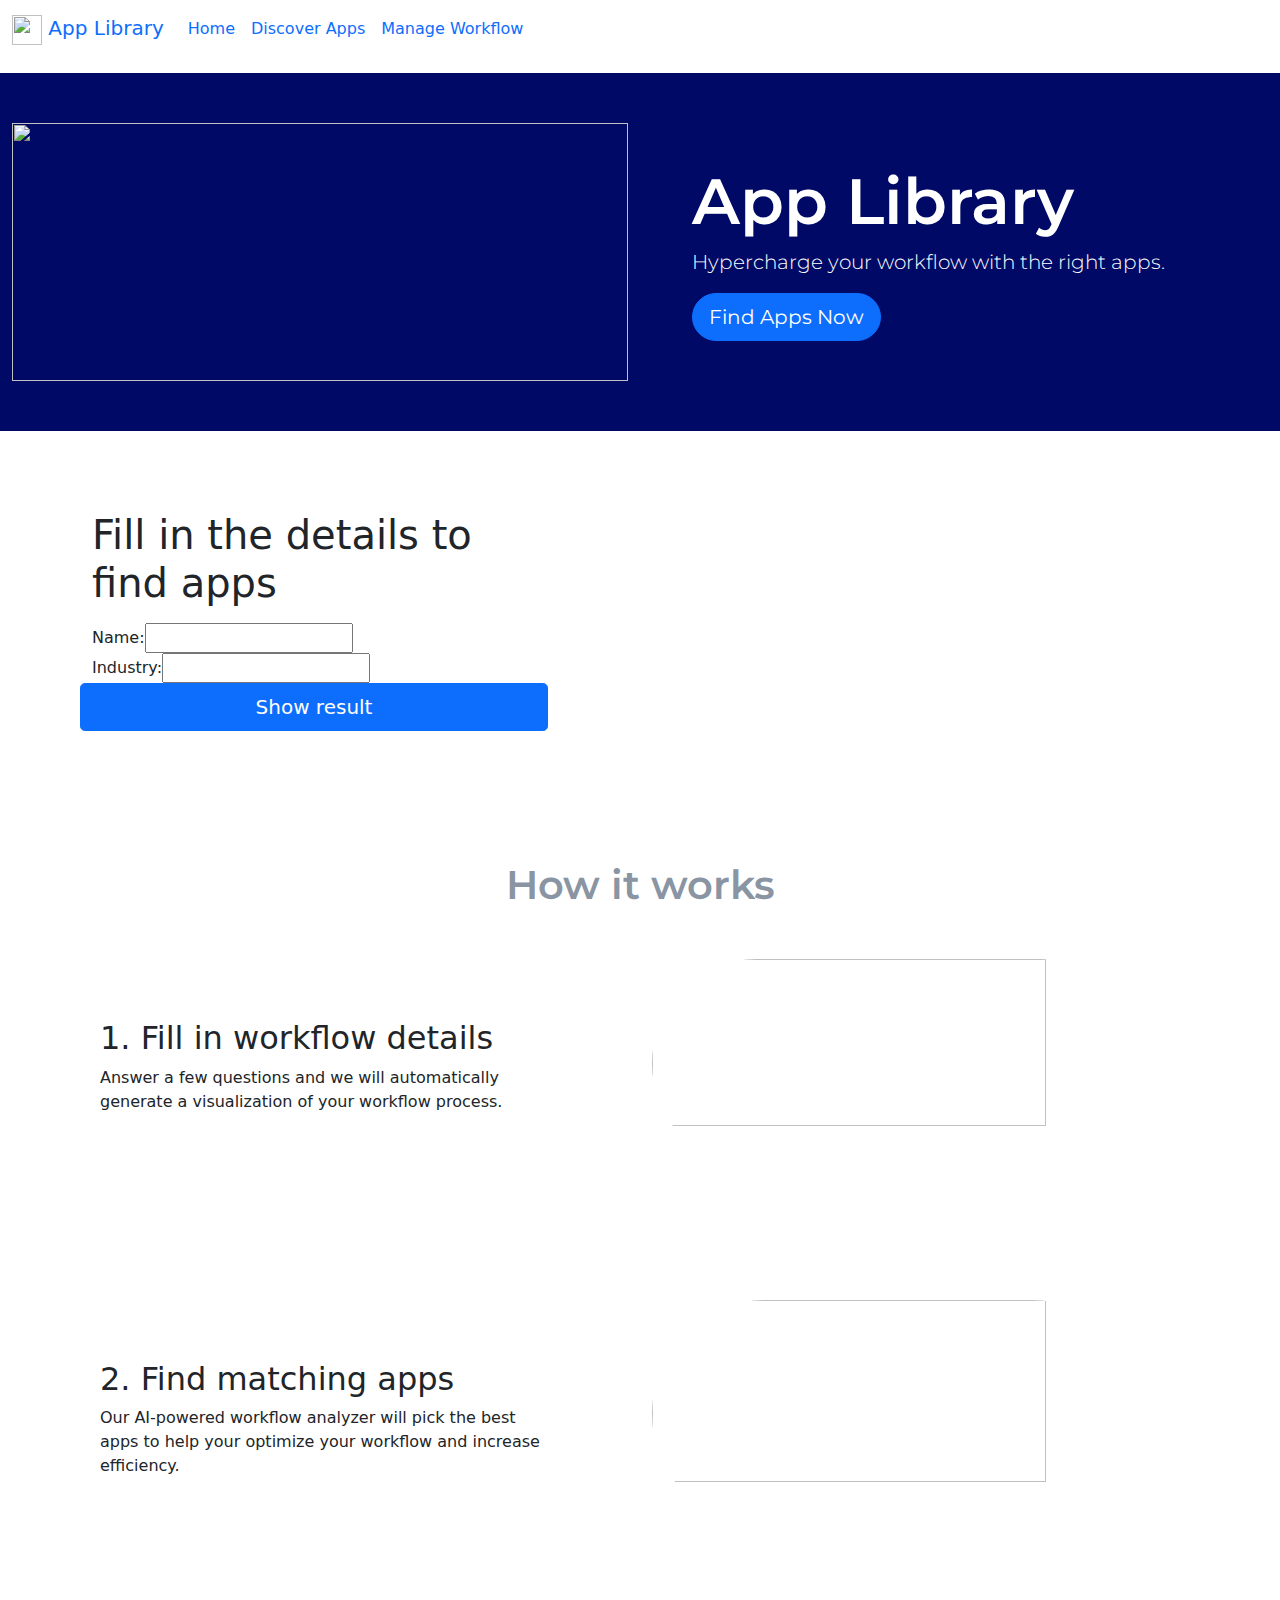
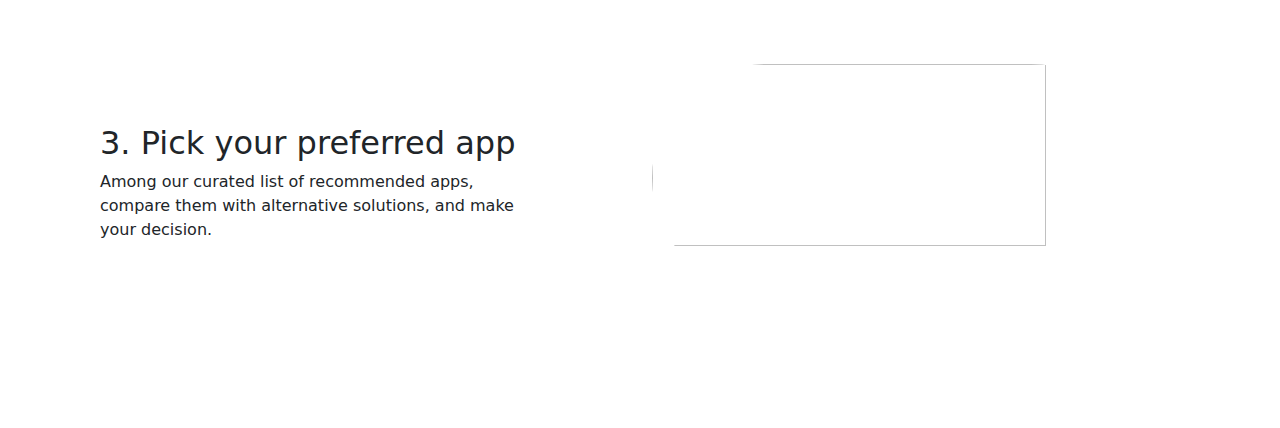
==== index.html @ 014b46bd "new" ====
<!DOCTYPE html>
<html lang="en">
    <head>
        <meta charset="UTF-8">
        <meta name="viewport" content="width=device-width, initial-scale=1.0">
        <title>App Library</title>
        <link rel= "stylesheet" href="css/bootstrap.min.css">
        <link rel="stylesheet" href="css/style.css">
        <link rel="preconnect" href="https://fonts.gstatic.com">
        <link href="https://fonts.googleapis.com/css2?family=Montserrat:ital,wght@0,100;0,200;0,300;0,400;0,500;0,600;0,700;0,800;0,900;1,100;1,200;1,300;1,400;1,500;1,600;1,700;1,800;1,900&family=Noto+Sans:ital,wght@0,400;0,700;1,400;1,700&display=swap" rel="stylesheet">
    </head>

    <body>
        <div class="container-fluid">
            <nav class="navbar navbar-expand-lg">
                <a class="navbar-brand" href="index.html">
                    <img width="30" height="30" src="https://static.thenounproject.com/png/3040233-200.png">
                    App Library
                </a>
                <button class="navbar-toggler" type="button" data-toggle="collapse" data-target="#collapsable-nav" aria-controls="navbarNavAltMarkup" aria-expanded="false" aria-label="Toggle navigation">
                    <span><img width="30" height="30" src="https://upload.wikimedia.org/wikipedia/commons/thumb/b/b2/Hamburger_icon.svg/1200px-Hamburger_icon.svg.png"></span>
                </button>
                <div class="collapse navbar-collapse" id="collapsable-nav">
                    <div class="navbar-nav">
                        <a class="nav-link" href="index.html">Home</a>
                        <a class="nav-link" href="app-db.html">Discover Apps</a>
                        <a class="nav-link" href="#">Manage Workflow</a>
                    </div>
                </div>
            </nav>
        </div>
        <div class="main-content container-fluid">
            <div class="row" id="frontface">
                <div class="col-lg-6" >
                    <img width="100%" height ="100%" src="https://d35fo82fjcw0y8.cloudfront.net/2019/05/22092549/types-of-mobile-apps-blog_header.png">
                </div>
                <div class="col-lg-6 col-md-12">
                    <div class="jumbotron-fluid">
                        <h1 class="display-3">App Library</h1>
                        <p class="lead">Hypercharge your workflow with the right apps.</p>
                        <a class="btn btn-primary btn-lg" href="app-db.html" role="button" style="border-radius: 30px;">Find Apps Now</a>
                    </div>
                </div>
            </div>
            
            <div class="row profile">
                <p class=display-6>Fill in the details to find apps</p>
                <div>Name:<input id="name" type="text"></div>
                <div>Industry:<input id="industry" type="text"></div>
                <button class="btn btn-primary btn-lg" onclick="showApps();">Show result</button>

                <div id="content"></div>
            </div>
        <!--
            <div>
                <h1 id="title">Lecture 53</h1>
  
                <p>
                  Say hello to 
                  <input id="name" type="text">
                  <button onclick="sayHello();">
                    Say it!
                  </button>
                </p>
            
                
                <div id="content"></div>
            </div>
        -->
            <div class="row">
                <h1 id="how" class="display-6">How it works</h1>
            </div>
            <div class="row rowhow">
                <div class="col-lg-6 details">
                    <h2>1. Fill in workflow details</h2>
                    <p>Answer a few questions and we will automatically generate a visualization of your workflow process.</p>
                </div>
                <div class="col-lg-6">
                    <img width="80%" height ="80%" style="border-radius: 300px;" src="https://assets.justinmind.com/wp-content/webp-express/webp-images/uploads/2020/04/animation-apps-mobile-desktop.png.webp">
                </div>
            </div>
            <div class="row rowhow">
                <div class="col-lg-6 details">
                    <h2>2. Find matching apps</h2>
                    <p>Our AI-powered workflow analyzer will pick the best apps to help your optimize your workflow and increase efficiency.</p>
                </div>
                <div class="col-lg-6">
                    <img width="80%" height ="80%" style="border-radius: 300px;" src="https://cdn.dribbble.com/users/1325525/screenshots/12209919/media/62a9fd5ccac9ea389ed8073f8e22cb13.png?compress=1&resize=800x600">
                </div>
            </div>
            <div class="row rowhow">
                <div class="col-lg-6 details">
                    <h2>3. Pick your preferred app</h2>
                    <p>Among our curated list of recommended apps, compare them with alternative solutions, and make your decision.</p>
                </div>
                <div class="col-lg-6">
                    <img width="80%" height ="80%" style="border-radius: 300px;" src="https://img.freepik.com/free-vector/multitasking-concept-illustration-character_23-2148403716.jpg?size=626&ext=jpg">
                </div>
            </div>
        </div>
  
        <script src="js/jquery-3.5.1.js"></script>
        <script src="js/bootstrap.min.js"></script>
        <script src="js/script.js"></script>

    </body>
</html>
---- css/style.css ----
.col-lg-6 .jumbotron-fluid {
    color: white;
    padding: 40px;
    font-family: 'Montserrat', sans-serif;
}

.col-lg-6 .jumbotron-fluid h1{
    font-weight:600;
}

#app-list {
    margin-top: 50px;
    margin-bottom: 50px;
    margin-left: auto;
    margin-right: auto;

}

#app-row {
    margin-left: 30px;
    margin-right: 30px;
}


#frontface {
    background: #000A66;
    margin-top: 15px;
    padding-top: 50px;
    padding-bottom: 50px;
}

.profile {
    width : 50%;
    padding: 80px;
}

#how {
    text-align: center;
    color:#8A95A3;
    font-family: 'Montserrat', sans-serif;
    font-weight:600;
    margin-top: 50px;
    margin-bottom: 50px;
}

.rowhow .details {
    padding: 60px 100px 90px 100px;
}

.rowhow {
    margin-bottom: 80px;
}
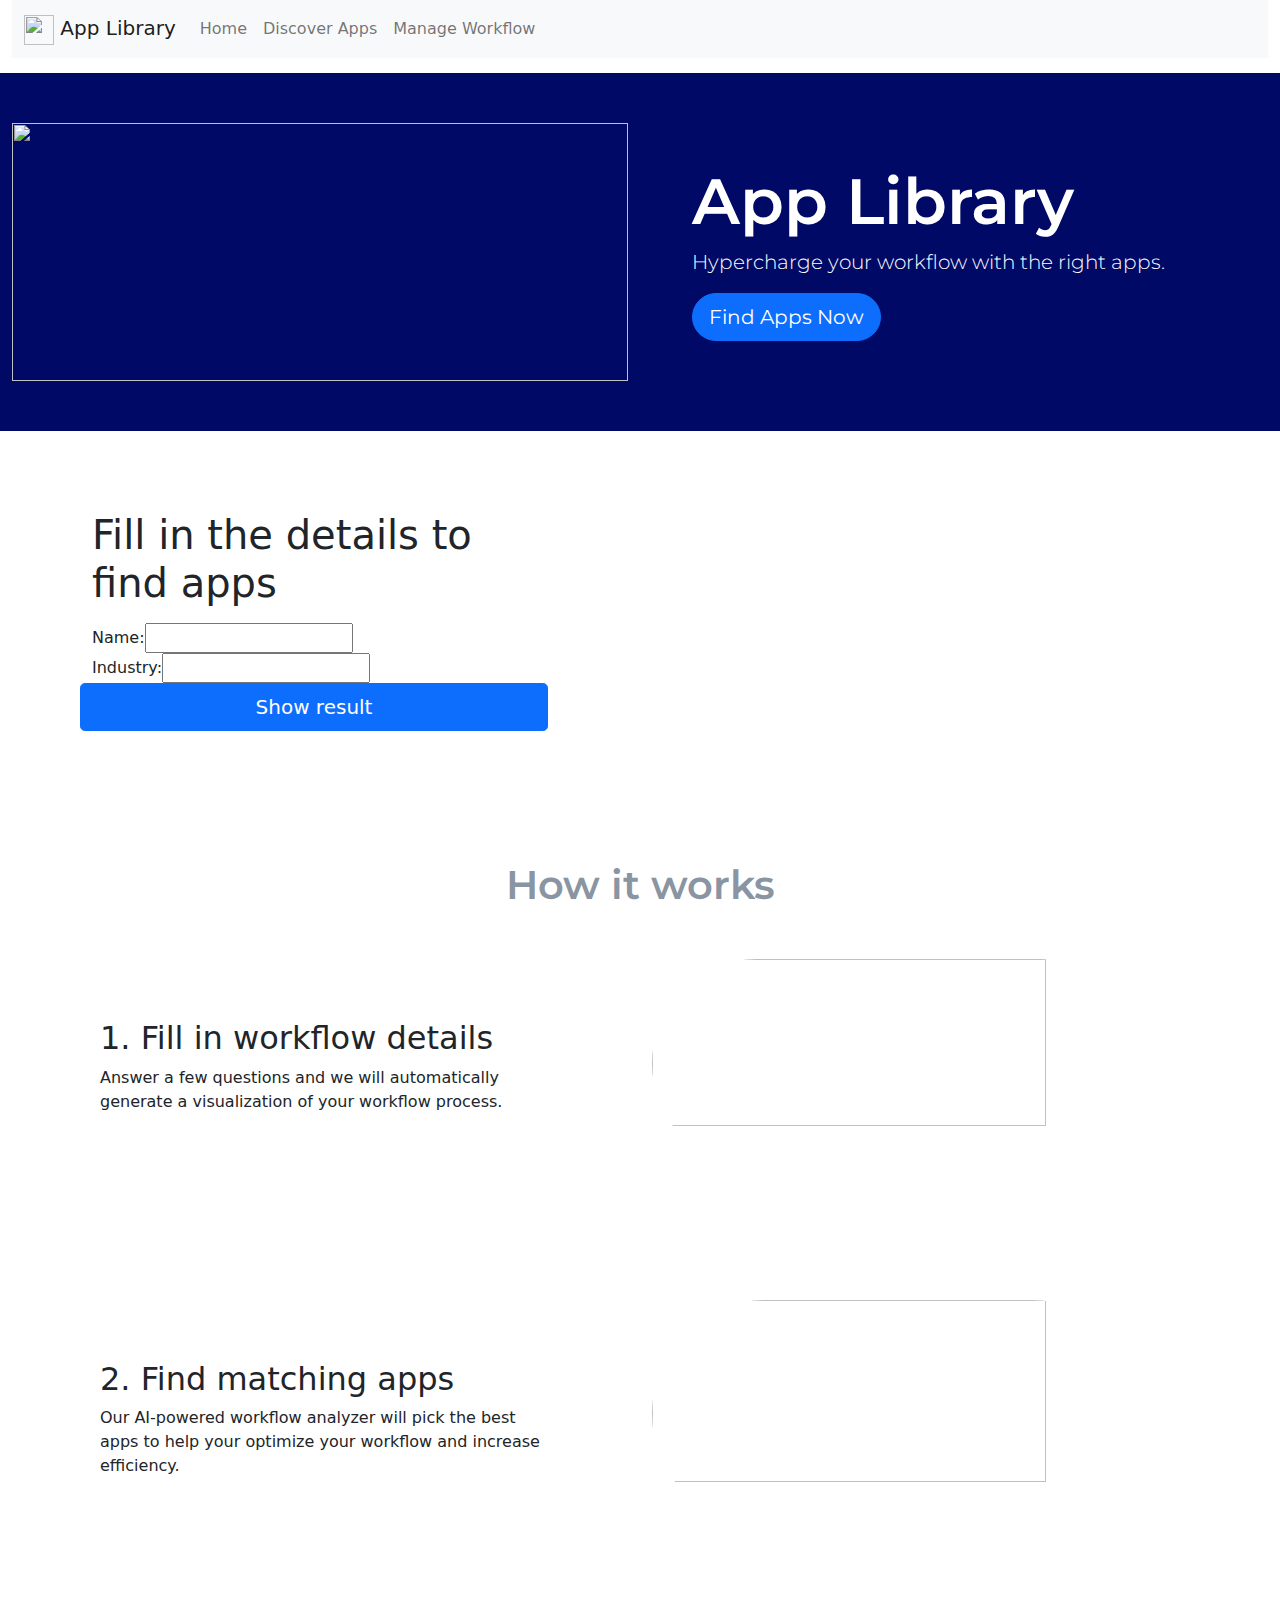
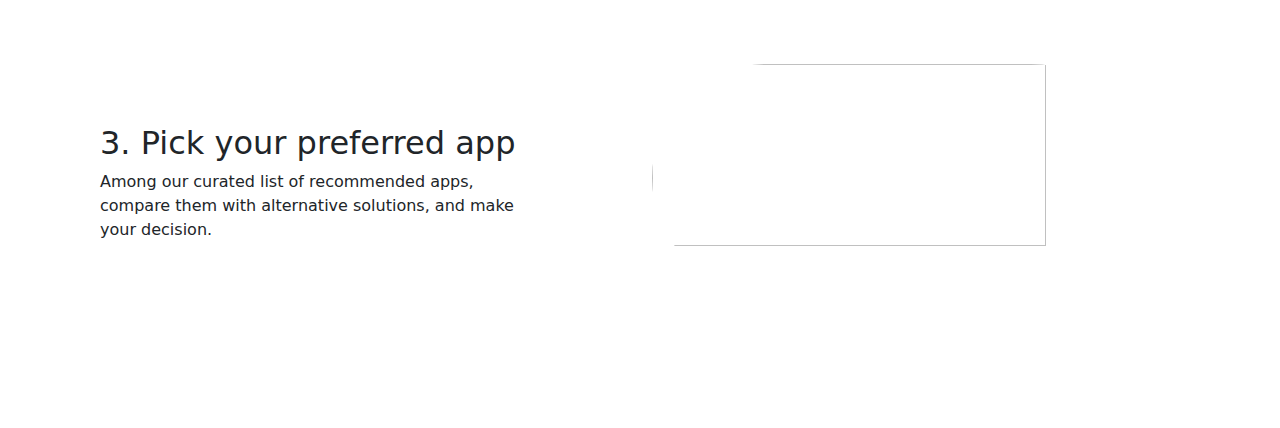
==== commit 632009f0: "working navbar" ====
--- a/index.html
+++ b/index.html
@@ -12,19 +12,21 @@
 
     <body>
         <div class="container-fluid">
-            <nav class="navbar navbar-expand-lg">
-                <a class="navbar-brand" href="index.html">
-                    <img width="30" height="30" src="https://static.thenounproject.com/png/3040233-200.png">
-                    App Library
-                </a>
-                <button class="navbar-toggler" type="button" data-toggle="collapse" data-target="#collapsable-nav" aria-controls="navbarNavAltMarkup" aria-expanded="false" aria-label="Toggle navigation">
-                    <span><img width="30" height="30" src="https://upload.wikimedia.org/wikipedia/commons/thumb/b/b2/Hamburger_icon.svg/1200px-Hamburger_icon.svg.png"></span>
-                </button>
-                <div class="collapse navbar-collapse" id="collapsable-nav">
-                    <div class="navbar-nav">
-                        <a class="nav-link" href="index.html">Home</a>
-                        <a class="nav-link" href="app-db.html">Discover Apps</a>
-                        <a class="nav-link" href="#">Manage Workflow</a>
+            <nav class="navbar navbar-expand-lg navbar-light bg-light">
+                <div class="container-fluid">
+                    <a class="navbar-brand" href="index.html">
+                        <img width="30" height="30" src="https://static.thenounproject.com/png/3040233-200.png">
+                        App Library
+                    </a>
+                    <button class="navbar-toggler" type="button" data-bs-toggle="collapse" data-bs-target="#navbarNav" aria-controls="navbarNav" aria-expanded="false" aria-label="Toggle navigation">
+                        <span class="navbar-toggler-icon"></span>
+                    </button>
+                    <div class="collapse navbar-collapse" id="navbarNav">
+                        <div class="navbar-nav">
+                            <a class="nav-link" href="index.html">Home</a>
+                            <a class="nav-link" href="app-db.html">Discover Apps</a>
+                            <a class="nav-link" href="#">Manage Workflow</a>
+                        </div>
                     </div>
                 </div>
             </nav>
@@ -99,7 +101,7 @@
             </div>
         </div>
   
-        <script src="js/jquery-3.5.1.js"></script>
+
         <script src="js/bootstrap.min.js"></script>
         <script src="js/script.js"></script>
 
